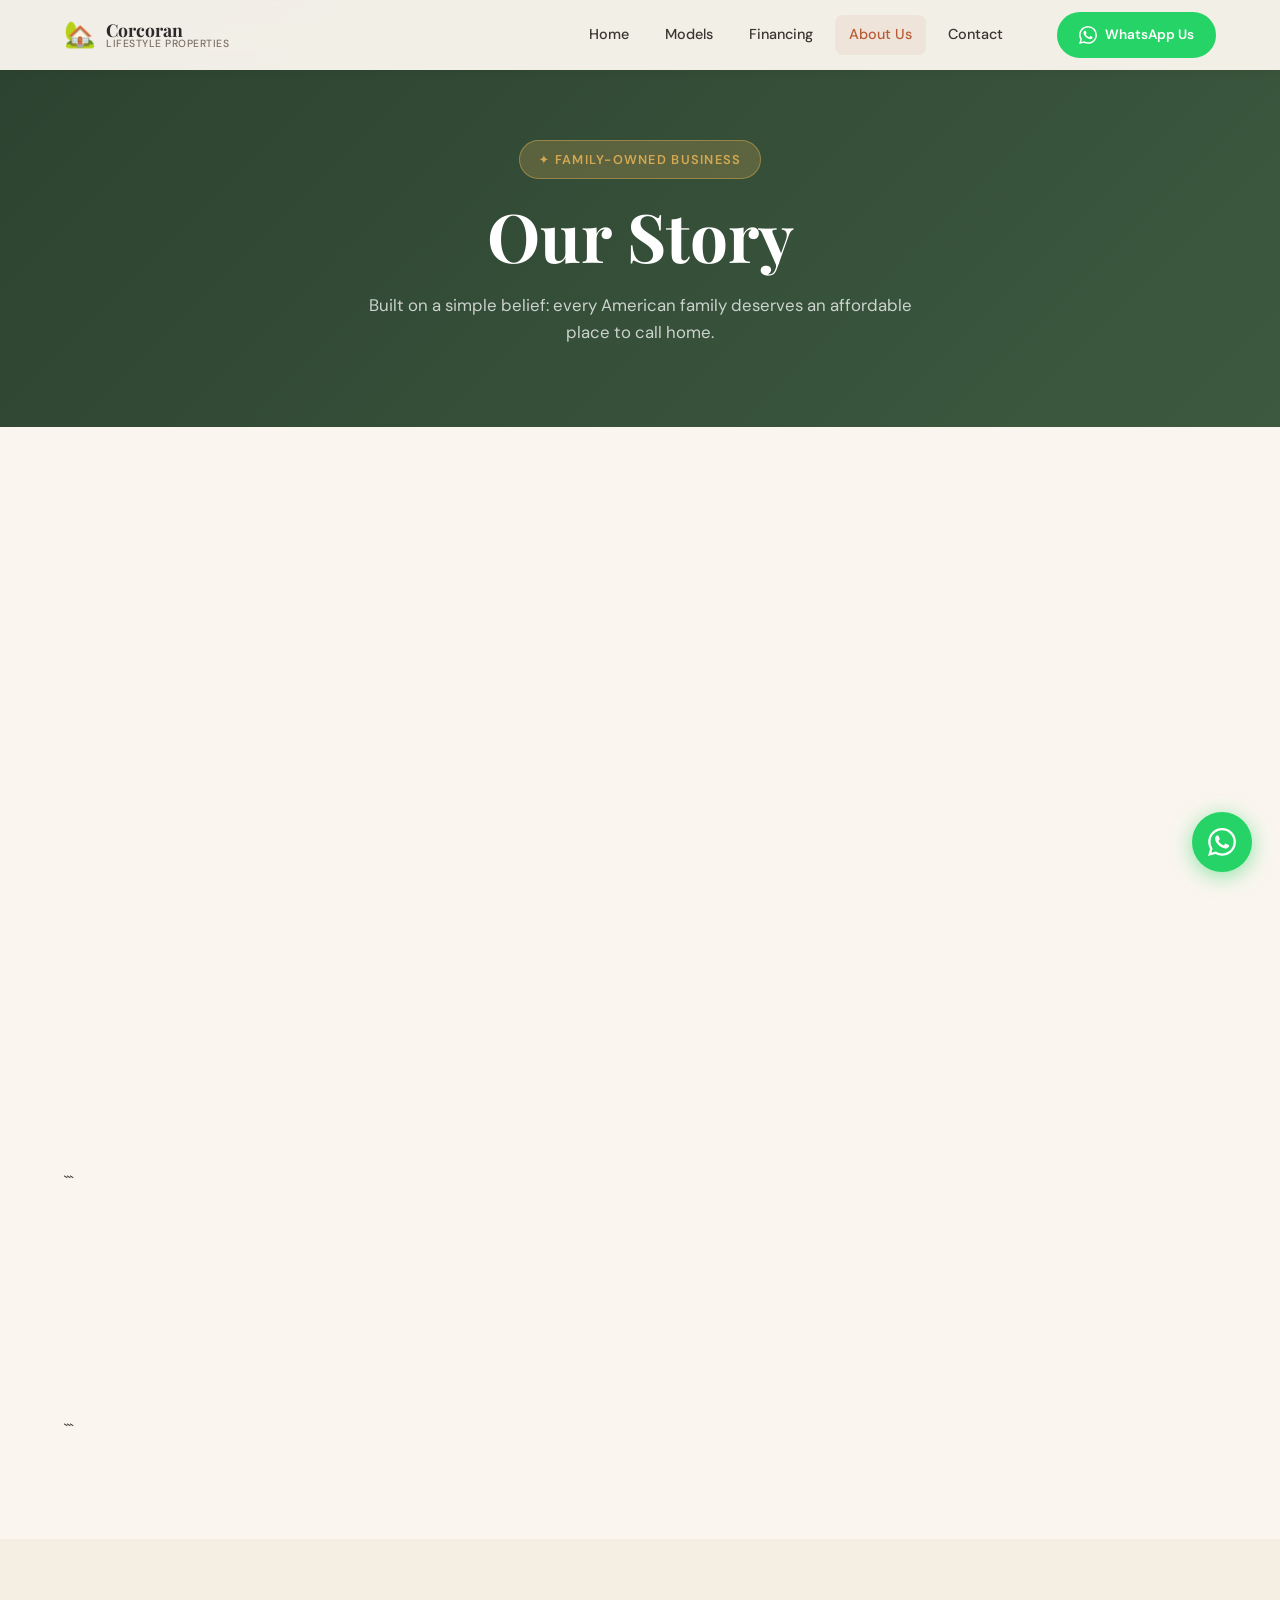
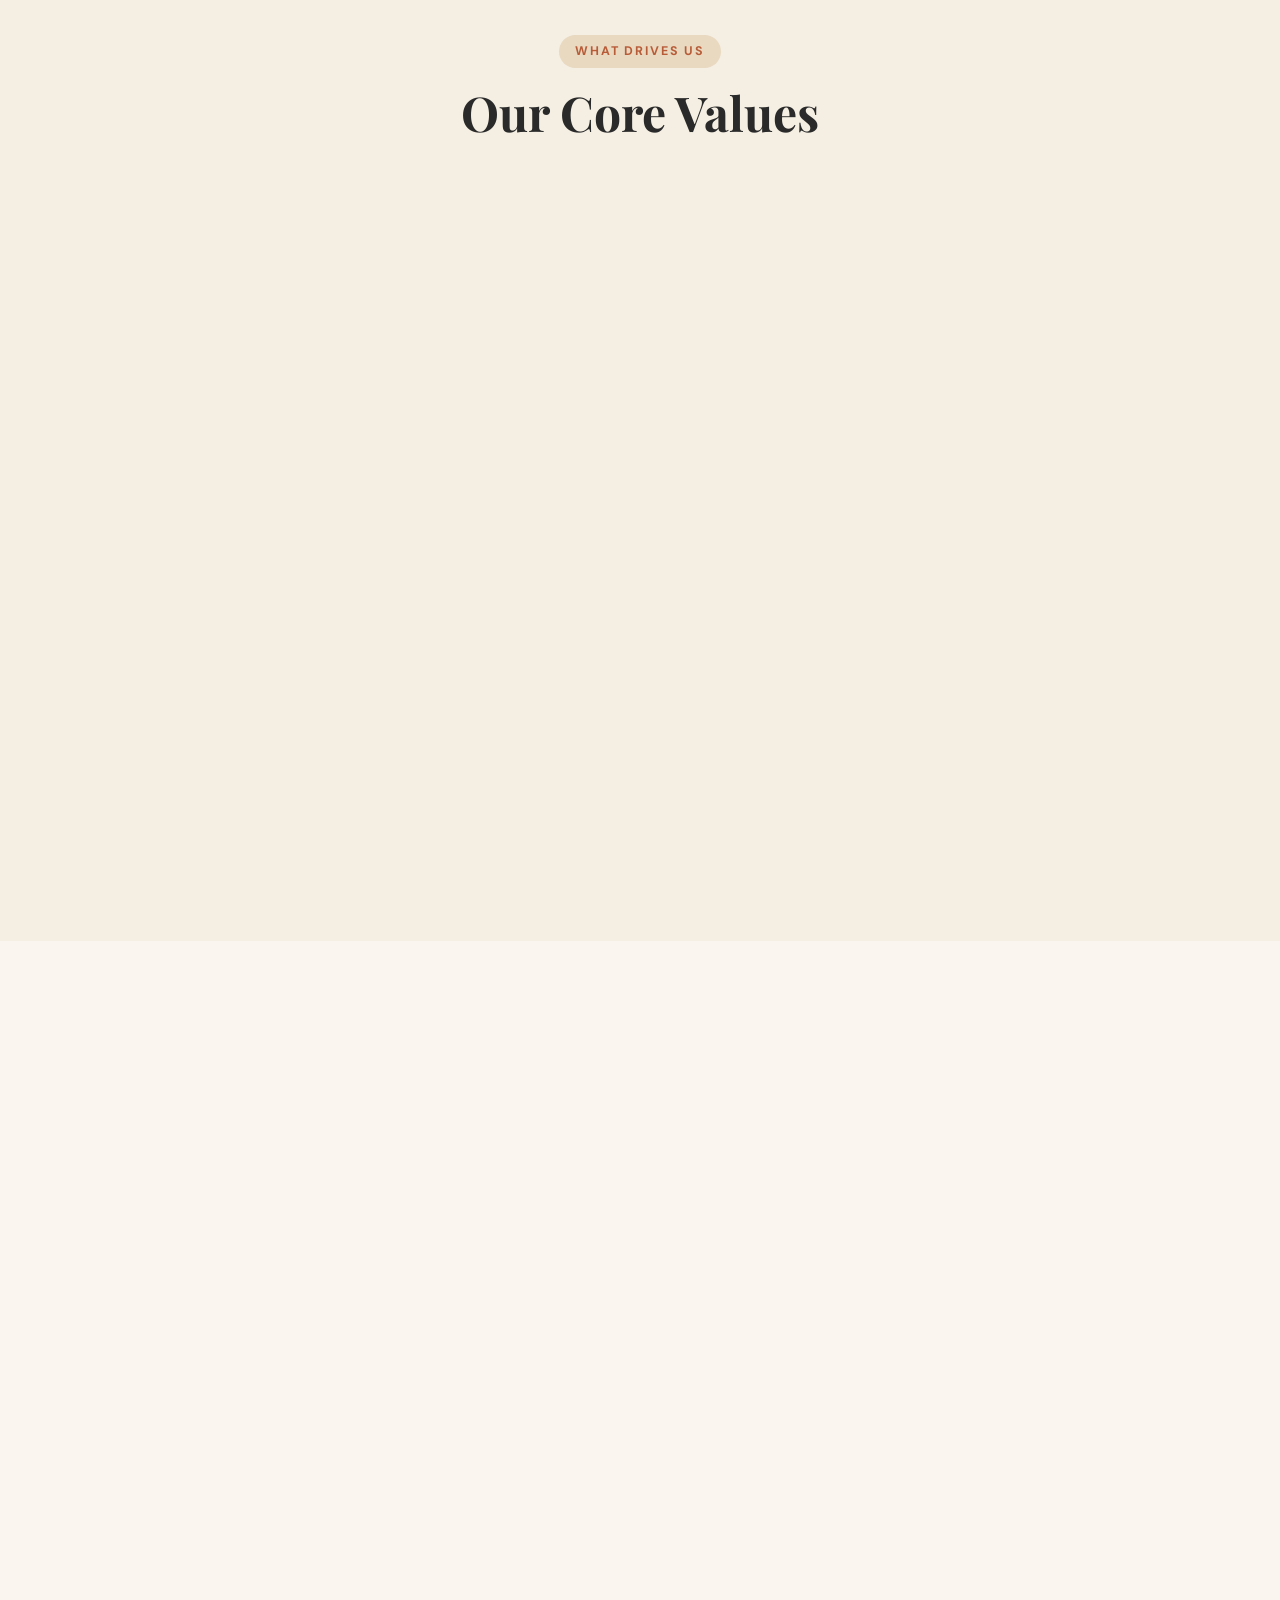
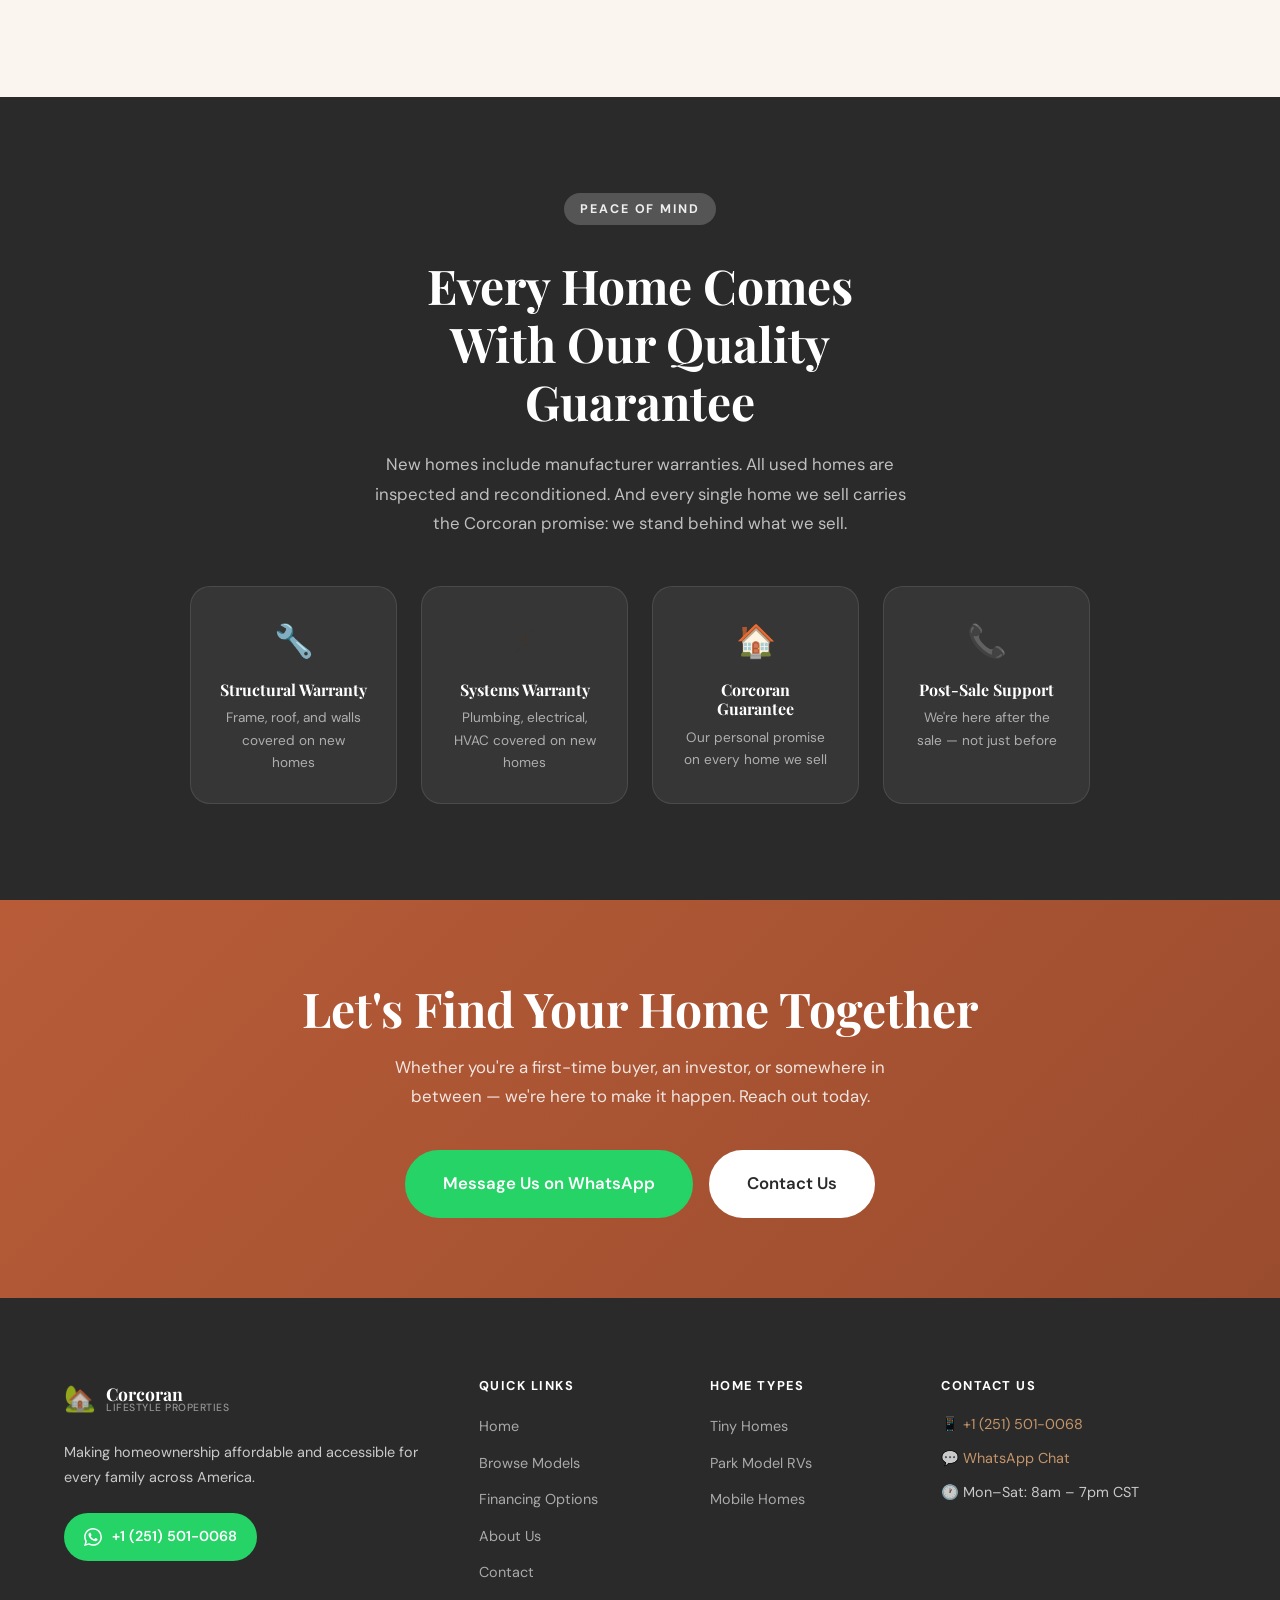
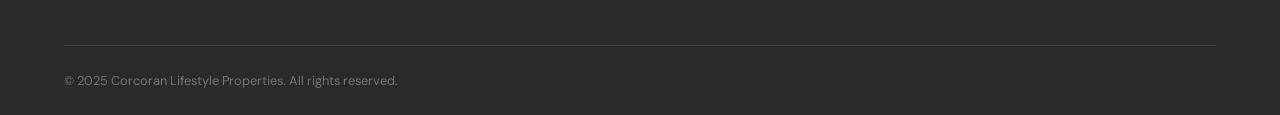
==== about.html @ d3aea1c8 "Create about.html" ====
<!DOCTYPE html>

<html lang="en">
<head>
  <meta charset="UTF-8" />
  <meta name="viewport" content="width=device-width, initial-scale=1.0" />
  <title>About Us – Corcoran Lifestyle Properties</title>
  <link rel="preconnect" href="https://fonts.googleapis.com" />
  <link rel="preconnect" href="https://fonts.gstatic.com" crossorigin />
  <link href="https://fonts.googleapis.com/css2?family=Playfair+Display:wght@700;900&family=DM+Sans:wght@300;400;500;600&display=swap" rel="stylesheet" />
  <link rel="stylesheet" href="style.css" />
  <style>
    .about-story { display: grid; grid-template-columns: 1fr 1fr; gap: 80px; align-items: center; }
    .about-story-img { border-radius: var(--radius-lg); overflow: hidden; position: relative; height: 480px; background: linear-gradient(135deg, var(--forest) 0%, var(--clay) 100%); display: flex; align-items: center; justify-content: center; }
    .about-story-img .big-emoji { font-size: 120px; opacity: 0.5; }
    .about-num-grid { display: grid; grid-template-columns: repeat(4, 1fr); gap: 28px; margin-top: 64px; }
    .about-num { background: var(--white); border-radius: var(--radius-lg); padding: 32px 24px; text-align: center; box-shadow: var(--shadow-sm); }
    .about-num-val { font-family: var(--font-display); font-size: 2.4rem; color: var(--rust); font-weight: 700; }
    .about-num-label { font-size: 0.85rem; color: var(--text-muted); margin-top: 8px; }
    .values-grid { display: grid; grid-template-columns: repeat(auto-fit, minmax(240px, 1fr)); gap: 24px; }
    .value-card { background: var(--white); border-radius: var(--radius-lg); padding: 36px 28px; box-shadow: var(--shadow-sm); }
    .value-icon { font-size: 2.2rem; margin-bottom: 16px; }
    .value-card h4 { margin-bottom: 10px; color: var(--charcoal); }
    .value-card p { color: var(--text-muted); font-size: 0.9rem; line-height: 1.7; }
    .delivery-grid { display: grid; grid-template-columns: 1fr 1fr; gap: 48px; align-items: center; }
    @media (max-width: 900px) { .about-story, .delivery-grid { grid-template-columns: 1fr; } .about-num-grid { grid-template-columns: repeat(2, 1fr); } }
    @media (max-width: 480px) { .about-num-grid { grid-template-columns: repeat(2, 1fr); } }
  </style>
</head>
<body>
<header class="nav-header scrolled" id="navbar">
  <div class="nav-inner">
    <a href="index.html" class="logo"><span class="logo-icon">🏡</span><div class="logo-text"><span class="logo-main">Corcoran</span><span class="logo-sub">Lifestyle Properties</span></div></a>
    <nav class="nav-links" id="navLinks">
      <a href="index.html">Home</a><a href="models.html">Models</a><a href="financing.html">Financing</a><a href="about.html" class="active">About Us</a><a href="contact.html">Contact</a>
    </nav>
    <a href="https://wa.me/12515010068" target="_blank" class="btn btn-wa nav-wa"><svg viewBox="0 0 24 24" fill="currentColor" width="18" height="18"><path d="M17.472 14.382c-.297-.149-1.758-.867-2.03-.967-.273-.099-.471-.148-.67.15-.197.297-.767.966-.94 1.164-.173.199-.347.223-.644.075-.297-.15-1.255-.463-2.39-1.475-.883-.788-1.48-1.761-1.653-2.059-.173-.297-.018-.458.13-.606.134-.133.298-.347.446-.52.149-.174.198-.298.298-.497.099-.198.05-.371-.025-.52-.075-.149-.669-1.612-.916-2.207-.242-.579-.487-.5-.669-.51-.173-.008-.371-.01-.57-.01-.198 0-.52.074-.792.372-.272.297-1.04 1.016-1.04 2.479 0 1.462 1.065 2.875 1.213 3.074.149.198 2.096 3.2 5.077 4.487.709.306 1.262.489 1.694.625.712.227 1.36.195 1.871.118.571-.085 1.758-.719 2.006-1.413.248-.694.248-1.289.173-1.413-.074-.124-.272-.198-.57-.347m-5.421 7.403h-.004a9.87 9.87 0 01-5.031-1.378l-.361-.214-3.741.982.998-3.648-.235-.374a9.86 9.86 0 01-1.51-5.26c.001-5.45 4.436-9.884 9.888-9.884 2.64 0 5.122 1.03 6.988 2.898a9.825 9.825 0 012.893 6.994c-.003 5.45-4.437 9.884-9.885 9.884m8.413-18.297A11.815 11.815 0 0012.05 0C5.495 0 .16 5.335.157 11.892c0 2.096.547 4.142 1.588 5.945L.057 24l6.305-1.654a11.882 11.882 0 005.683 1.448h.005c6.554 0 11.89-5.335 11.893-11.893a11.821 11.821 0 00-3.48-8.413z"/></svg>WhatsApp Us</a>
    <button class="hamburger" id="hamburger"><span></span><span></span><span></span></button>
  </div>
</header>

<div class="page-hero">
  <div class="container">
    <div class="hero-badge" style="display:inline-block;margin-bottom:16px;">✦ Family-Owned Business</div>
    <h1>Our Story</h1>
    <p>Built on a simple belief: every American family deserves an affordable place to call home.</p>
  </div>
</div>

<!-- STORY -->

<section class="section" style="background:var(--cream);">
  <div class="container">
    <div class="about-story">
      <div class="about-story-img" data-aos>
        <span class="big-emoji">🏡</span>
      </div>
      <div data-aos>
        <div class="section-tag">Who We Are</div>
        <h2 class="section-title" style="margin-bottom:20px;">Corcoran Lifestyle<br><em>Properties</em></h2>
        <p style="color:var(--text-muted);font-size:1.05rem;line-height:1.8;margin-bottom:20px;">We started Corcoran Lifestyle Properties with one mission: make quality homeownership accessible to everyone — not just those with perfect credit or a bank loan. Since 2015, we've helped hundreds of families across America get into homes they love, on terms they can actually afford.</p>
        <p style="color:var(--text-muted);font-size:1.05rem;line-height:1.8;margin-bottom:20px;">We specialize in tiny homes, park model RVs, and single-section mobile homes — the most affordable path to real homeownership in today's market. Our in-house seller financing eliminates the bank middleman so we can say yes when others say no.</p>
        <p style="color:var(--text-muted);font-size:1.05rem;line-height:1.8;margin-bottom:32px;">We're not just selling homes — we're changing lives. Every closing is a family stepping into something that's truly theirs.</p>
        <a href="https://wa.me/12515010068?text=Hi!%20I%27d%20like%20to%20learn%20more%20about%20Corcoran%20Lifestyle%20Properties." target="_blank" class="btn btn-wa">Talk to Our Team</a>
      </div>
    </div>

```
<!-- Numbers -->
<div class="about-num-grid">
  <div class="about-num" data-aos><div class="about-num-val">500+</div><div class="about-num-label">Homes Delivered</div></div>
  <div class="about-num" data-aos><div class="about-num-val">10+</div><div class="about-num-label">Years in Business</div></div>
  <div class="about-num" data-aos><div class="about-num-val">48</div><div class="about-num-label">States We Serve</div></div>
  <div class="about-num" data-aos><div class="about-num-val">5★</div><div class="about-num-label">Customer Rating</div></div>
</div>
```

  </div>
</section>

<!-- VALUES -->

<section class="section" style="background:var(--warm-bg);">
  <div class="container">
    <div class="section-header">
      <div class="section-tag">What Drives Us</div>
      <h2 class="section-title">Our Core Values</h2>
    </div>
    <div class="values-grid">
      <div class="value-card" data-aos><div class="value-icon">🤝</div><h4>People First</h4><p>Every customer is a person with a dream, not just a transaction. We take time to understand your situation and find a solution that truly works for you.</p></div>
      <div class="value-card" data-aos><div class="value-icon">🔍</div><h4>Radical Transparency</h4><p>No hidden fees, no bait-and-switch. The price you see is the price you get. We walk you through every number so you know exactly what you're signing.</p></div>
      <div class="value-card" data-aos><div class="value-icon">🏗</div><h4>Quality Homes</h4><p>Every home we sell — new or used — meets our quality standards. We wouldn't sell a home we wouldn't put our own family in.</p></div>
      <div class="value-card" data-aos><div class="value-icon">🚀</div><h4>Speed & Efficiency</h4><p>We know you're excited. We work fast — from inquiry to keys can be as quick as a few weeks when everything lines up.</p></div>
      <div class="value-card" data-aos><div class="value-icon">🌍</div><h4>Inclusive Lending</h4><p>We believe a credit score shouldn't determine your right to own a home. Our financing is designed for real life — not just ideal circumstances.</p></div>
      <div class="value-card" data-aos><div class="value-icon">📞</div><h4>Always Available</h4><p>Real people answer our phones and messages. We don't hide behind forms and auto-responders. When you need us, we're here.</p></div>
    </div>
  </div>
</section>

<!-- DELIVERY -->

<section class="section" style="background:var(--cream);">
  <div class="container">
    <div class="delivery-grid">
      <div data-aos>
        <div class="section-tag">Nationwide Service</div>
        <h2 class="section-title" style="margin-bottom:20px;">We Come to You</h2>
        <p style="color:var(--text-muted);font-size:1.05rem;line-height:1.8;margin-bottom:24px;">Delivery isn't an afterthought — it's part of the service. Our team handles the full process: transport, placement, tie-down, utility hookups, and setup so your home is move-in ready from day one.</p>
        <ul style="display:flex;flex-direction:column;gap:14px;margin-bottom:32px;">
          <li style="display:flex;gap:12px;color:var(--text);font-size:0.95rem;"><span style="color:var(--forest);font-weight:700;">✓</span> Licensed and insured delivery team</li>
          <li style="display:flex;gap:12px;color:var(--text);font-size:0.95rem;"><span style="color:var(--forest);font-weight:700;">✓</span> Delivery to 48 states across the USA</li>
          <li style="display:flex;gap:12px;color:var(--text);font-size:0.95rem;"><span style="color:var(--forest);font-weight:700;">✓</span> Placement on your land or in a community</li>
          <li style="display:flex;gap:12px;color:var(--text);font-size:0.95rem;"><span style="color:var(--forest);font-weight:700;">✓</span> Tie-down and anchoring included</li>
          <li style="display:flex;gap:12px;color:var(--text);font-size:0.95rem;"><span style="color:var(--forest);font-weight:700;">✓</span> Utility connection assistance</li>
          <li style="display:flex;gap:12px;color:var(--text);font-size:0.95rem;"><span style="color:var(--forest);font-weight:700;">✓</span> Full walkthrough and orientation included</li>
        </ul>
        <a href="contact.html" class="btn btn-primary">Ask About Delivery to Your Area</a>
      </div>
      <div style="background:linear-gradient(135deg,var(--forest),var(--dark-green));border-radius:var(--radius-lg);padding:48px;color:white;text-align:center;" data-aos>
        <div style="font-size:4rem;margin-bottom:24px;">🚚</div>
        <h3 style="font-size:1.8rem;margin-bottom:16px;color:white;">Delivery Included</h3>
        <p style="color:rgba(255,255,255,0.75);line-height:1.75;margin-bottom:28px;">Most delivery costs are included or rolled into your financing. Ask us for a delivery quote to your specific location.</p>
        <div style="background:rgba(255,255,255,0.1);border-radius:12px;padding:20px;margin-bottom:28px;">
          <div style="font-family:var(--font-display);font-size:2rem;color:var(--gold);">2–4 Weeks</div>
          <div style="font-size:0.82rem;color:rgba(255,255,255,0.6);margin-top:4px;">Typical Delivery Timeline</div>
        </div>
        <a href="https://wa.me/12515010068?text=Hi!%20I%27d%20like%20to%20know%20more%20about%20delivery%20to%20my%20area." target="_blank" class="btn btn-wa w-full">Get Delivery Quote</a>
      </div>
    </div>
  </div>
</section>

<!-- WARRANTY -->

<section class="section" style="background:var(--charcoal);">
  <div class="container" style="text-align:center;">
    <div class="section-tag light">Peace of Mind</div>
    <h2 style="color:var(--white);margin:16px auto 20px;max-width:600px;">Every Home Comes<br>With Our Quality Guarantee</h2>
    <p style="color:rgba(255,255,255,0.7);max-width:560px;margin:0 auto 48px;font-size:1.05rem;line-height:1.75;">New homes include manufacturer warranties. All used homes are inspected and reconditioned. And every single home we sell carries the Corcoran promise: we stand behind what we sell.</p>
    <div style="display:grid;grid-template-columns:repeat(auto-fit,minmax(200px,1fr));gap:24px;max-width:900px;margin:0 auto;">
      <div style="background:rgba(255,255,255,0.06);border:1px solid rgba(255,255,255,0.1);border-radius:var(--radius-lg);padding:28px;"><div style="font-size:2rem;margin-bottom:12px;">🔧</div><h4 style="color:white;margin-bottom:8px;">Structural Warranty</h4><p style="font-size:0.85rem;color:rgba(255,255,255,0.6);">Frame, roof, and walls covered on new homes</p></div>
      <div style="background:rgba(255,255,255,0.06);border:1px solid rgba(255,255,255,0.1);border-radius:var(--radius-lg);padding:28px;"><div style="font-size:2rem;margin-bottom:12px;">⚡</div><h4 style="color:white;margin-bottom:8px;">Systems Warranty</h4><p style="font-size:0.85rem;color:rgba(255,255,255,0.6);">Plumbing, electrical, HVAC covered on new homes</p></div>
      <div style="background:rgba(255,255,255,0.06);border:1px solid rgba(255,255,255,0.1);border-radius:var(--radius-lg);padding:28px;"><div style="font-size:2rem;margin-bottom:12px;">🏠</div><h4 style="color:white;margin-bottom:8px;">Corcoran Guarantee</h4><p style="font-size:0.85rem;color:rgba(255,255,255,0.6);">Our personal promise on every home we sell</p></div>
      <div style="background:rgba(255,255,255,0.06);border:1px solid rgba(255,255,255,0.1);border-radius:var(--radius-lg);padding:28px;"><div style="font-size:2rem;margin-bottom:12px;">📞</div><h4 style="color:white;margin-bottom:8px;">Post-Sale Support</h4><p style="font-size:0.85rem;color:rgba(255,255,255,0.6);">We're here after the sale — not just before</p></div>
    </div>
  </div>
</section>

<section class="cta-banner">
  <div class="container">
    <div class="cta-banner-inner">
      <h2>Let's Find Your Home Together</h2>
      <p>Whether you're a first-time buyer, an investor, or somewhere in between — we're here to make it happen. Reach out today.</p>
      <div class="cta-banner-btns">
        <a href="https://wa.me/12515010068?text=Hi!%20I%27d%20like%20to%20start%20the%20process%20of%20buying%20a%20home." target="_blank" class="btn btn-wa btn-lg">Message Us on WhatsApp</a>
        <a href="contact.html" class="btn btn-light btn-lg">Contact Us</a>
      </div>
    </div>
  </div>
</section>

<footer class="footer">
  <div class="container">
    <div class="footer-grid">
      <div class="footer-brand"><a href="index.html" class="logo"><span class="logo-icon">🏡</span><div class="logo-text"><span class="logo-main">Corcoran</span><span class="logo-sub">Lifestyle Properties</span></div></a><p>Making homeownership affordable and accessible for every family across America.</p><a href="https://wa.me/12515010068" target="_blank" class="footer-wa"><svg viewBox="0 0 24 24" fill="currentColor" width="18" height="18"><path d="M17.472 14.382c-.297-.149-1.758-.867-2.03-.967-.273-.099-.471-.148-.67.15-.197.297-.767.966-.94 1.164-.173.199-.347.223-.644.075-.297-.15-1.255-.463-2.39-1.475-.883-.788-1.48-1.761-1.653-2.059-.173-.297-.018-.458.13-.606.134-.133.298-.347.446-.52.149-.174.198-.298.298-.497.099-.198.05-.371-.025-.52-.075-.149-.669-1.612-.916-2.207-.242-.579-.487-.5-.669-.51-.173-.008-.371-.01-.57-.01-.198 0-.52.074-.792.372-.272.297-1.04 1.016-1.04 2.479 0 1.462 1.065 2.875 1.213 3.074.149.198 2.096 3.2 5.077 4.487.709.306 1.262.489 1.694.625.712.227 1.36.195 1.871.118.571-.085 1.758-.719 2.006-1.413.248-.694.248-1.289.173-1.413-.074-.124-.272-.198-.57-.347m-5.421 7.403h-.004a9.87 9.87 0 01-5.031-1.378l-.361-.214-3.741.982.998-3.648-.235-.374a9.86 9.86 0 01-1.51-5.26c.001-5.45 4.436-9.884 9.888-9.884 2.64 0 5.122 1.03 6.988 2.898a9.825 9.825 0 012.893 6.994c-.003 5.45-4.437 9.884-9.885 9.884m8.413-18.297A11.815 11.815 0 0012.05 0C5.495 0 .16 5.335.157 11.892c0 2.096.547 4.142 1.588 5.945L.057 24l6.305-1.654a11.882 11.882 0 005.683 1.448h.005c6.554 0 11.89-5.335 11.893-11.893a11.821 11.821 0 00-3.48-8.413z"/></svg>+1 (251) 501-0068</a></div>
      <div class="footer-links"><h4>Quick Links</h4><ul><li><a href="index.html">Home</a></li><li><a href="models.html">Browse Models</a></li><li><a href="financing.html">Financing Options</a></li><li><a href="about.html">About Us</a></li><li><a href="contact.html">Contact</a></li></ul></div>
      <div class="footer-links"><h4>Home Types</h4><ul><li><a href="models.html">Tiny Homes</a></li><li><a href="models.html">Park Model RVs</a></li><li><a href="models.html">Mobile Homes</a></li></ul></div>
      <div class="footer-contact"><h4>Contact Us</h4><p>📱 <a href="tel:+12515010068">+1 (251) 501-0068</a></p><p>💬 <a href="https://wa.me/12515010068" target="_blank">WhatsApp Chat</a></p><p>🕐 Mon–Sat: 8am – 7pm CST</p></div>
    </div>
    <div class="footer-bottom"><p>© 2025 Corcoran Lifestyle Properties. All rights reserved.</p></div>
  </div>
</footer>
<a href="https://wa.me/12515010068" target="_blank" class="wa-float"><svg viewBox="0 0 24 24" fill="currentColor" width="28" height="28"><path d="M17.472 14.382c-.297-.149-1.758-.867-2.03-.967-.273-.099-.471-.148-.67.15-.197.297-.767.966-.94 1.164-.173.199-.347.223-.644.075-.297-.15-1.255-.463-2.39-1.475-.883-.788-1.48-1.761-1.653-2.059-.173-.297-.018-.458.13-.606.134-.133.298-.347.446-.52.149-.174.198-.298.298-.497.099-.198.05-.371-.025-.52-.075-.149-.669-1.612-.916-2.207-.242-.579-.487-.5-.669-.51-.173-.008-.371-.01-.57-.01-.198 0-.52.074-.792.372-.272.297-1.04 1.016-1.04 2.479 0 1.462 1.065 2.875 1.213 3.074.149.198 2.096 3.2 5.077 4.487.709.306 1.262.489 1.694.625.712.227 1.36.195 1.871.118.571-.085 1.758-.719 2.006-1.413.248-.694.248-1.289.173-1.413-.074-.124-.272-.198-.57-.347m-5.421 7.403h-.004a9.87 9.87 0 01-5.031-1.378l-.361-.214-3.741.982.998-3.648-.235-.374a9.86 9.86 0 01-1.51-5.26c.001-5.45 4.436-9.884 9.888-9.884 2.64 0 5.122 1.03 6.988 2.898a9.825 9.825 0 012.893 6.994c-.003 5.45-4.437 9.884-9.885 9.884m8.413-18.297A11.815 11.815 0 0012.05 0C5.495 0 .16 5.335.157 11.892c0 2.096.547 4.142 1.588 5.945L.057 24l6.305-1.654a11.882 11.882 0 005.683 1.448h.005c6.554 0 11.89-5.335 11.893-11.893a11.821 11.821 0 00-3.48-8.413z"/></svg><span class="wa-float-tooltip">Chat with us!</span></a>
<script src="main.js"></script>
</body>
</html>
---- style.css ----
/* ==============================
   CORCORAN LIFESTYLE PROPERTIES
   Main Stylesheet
   ============================== */

/* CSS VARIABLES */
:root {
  --cream:     #FAF6EF;
  --warm-bg:   #F5EFE3;
  --sand:      #E8D9C0;
  --clay:      #C4956A;
  --rust:      #B85C38;
  --forest:    #3D5A40;
  --dark-green:#2C4230;
  --charcoal:  #2A2A2A;
  --text:      #3A3530;
  --text-muted:#7A6E64;
  --white:     #FFFFFF;
  --wa-green:  #25D366;
  --wa-dark:   #128C7E;
  --gold:      #D4A853;

  --font-display: 'Playfair Display', Georgia, serif;
  --font-body:    'DM Sans', system-ui, sans-serif;

  --shadow-sm: 0 2px 8px rgba(60,40,20,0.08);
  --shadow-md: 0 8px 32px rgba(60,40,20,0.12);
  --shadow-lg: 0 16px 56px rgba(60,40,20,0.18);

  --radius:    12px;
  --radius-lg: 20px;
  --transition: 0.3s cubic-bezier(0.4,0,0.2,1);
}

/* RESET & BASE */
*, *::before, *::after { box-sizing: border-box; margin: 0; padding: 0; }

html { scroll-behavior: smooth; font-size: 16px; }

body {
  font-family: var(--font-body);
  background: var(--cream);
  color: var(--text);
  line-height: 1.65;
  overflow-x: hidden;
}

img { max-width: 100%; display: block; }
a { text-decoration: none; color: inherit; }
ul { list-style: none; }

.container {
  max-width: 1200px;
  margin: 0 auto;
  padding: 0 24px;
}

.section { padding: 96px 0; }

/* TYPOGRAPHY */
h1, h2, h3, h4 { font-family: var(--font-display); line-height: 1.2; }
h1 { font-size: clamp(2.4rem, 6vw, 4.2rem); }
h2 { font-size: clamp(1.8rem, 4vw, 3rem); }
h3 { font-size: clamp(1.2rem, 2.5vw, 1.5rem); }

em { font-style: italic; color: var(--clay); }
strong { font-weight: 600; }

.accent { color: var(--rust); }

/* BUTTONS */
.btn {
  display: inline-flex;
  align-items: center;
  gap: 8px;
  padding: 14px 28px;
  border-radius: 50px;
  font-family: var(--font-body);
  font-size: 0.95rem;
  font-weight: 600;
  cursor: pointer;
  transition: var(--transition);
  border: 2px solid transparent;
  white-space: nowrap;
}

.btn-primary {
  background: var(--rust);
  color: var(--white);
  border-color: var(--rust);
}
.btn-primary:hover { background: #9A4C2E; border-color: #9A4C2E; transform: translateY(-2px); box-shadow: 0 8px 24px rgba(184,92,56,0.35); }

.btn-wa {
  background: var(--wa-green);
  color: var(--white);
  border-color: var(--wa-green);
}
.btn-wa:hover { background: var(--wa-dark); border-color: var(--wa-dark); transform: translateY(-2px); box-shadow: 0 8px 24px rgba(37,211,102,0.35); }

.btn-outline {
  background: transparent;
  color: var(--rust);
  border-color: var(--rust);
}
.btn-outline:hover { background: var(--rust); color: var(--white); transform: translateY(-2px); }

.btn-light {
  background: var(--white);
  color: var(--charcoal);
  border-color: var(--white);
}
.btn-light:hover { background: var(--cream); transform: translateY(-2px); }

.btn-lg { padding: 18px 36px; font-size: 1.05rem; }
.w-full { width: 100%; justify-content: center; }

/* SECTION HEADER */
.section-header { text-align: center; margin-bottom: 60px; }
.section-tag {
  display: inline-block;
  background: var(--sand);
  color: var(--rust);
  font-size: 0.78rem;
  font-weight: 700;
  letter-spacing: 0.15em;
  text-transform: uppercase;
  padding: 6px 16px;
  border-radius: 50px;
  margin-bottom: 16px;
}
.section-tag.light { background: rgba(255,255,255,0.2); color: rgba(255,255,255,0.9); }
.section-title { color: var(--charcoal); margin-bottom: 16px; }
.section-sub { color: var(--text-muted); max-width: 580px; margin: 0 auto; font-size: 1.05rem; }
.section-cta { text-align: center; margin-top: 48px; }

/* ========================
   NAVIGATION
   ======================== */
.nav-header {
  position: fixed;
  top: 0; left: 0; right: 0;
  z-index: 100;
  padding: 16px 0;
  transition: var(--transition);
  background: transparent;
}
.nav-header.scrolled {
  background: rgba(250,246,239,0.96);
  backdrop-filter: blur(12px);
  box-shadow: var(--shadow-sm);
  padding: 12px 0;
}
.nav-inner {
  max-width: 1200px;
  margin: 0 auto;
  padding: 0 24px;
  display: flex;
  align-items: center;
  gap: 32px;
}
.logo {
  display: flex;
  align-items: center;
  gap: 10px;
  flex-shrink: 0;
}
.logo-icon { font-size: 1.6rem; }
.logo-text { display: flex; flex-direction: column; line-height: 1; }
.logo-main {
  font-family: var(--font-display);
  font-size: 1.1rem;
  font-weight: 700;
  color: var(--charcoal);
}
.logo-sub {
  font-size: 0.65rem;
  font-weight: 500;
  color: var(--text-muted);
  letter-spacing: 0.05em;
  text-transform: uppercase;
}
.nav-links {
  display: flex;
  align-items: center;
  gap: 8px;
  margin-left: auto;
}
.nav-links a {
  padding: 8px 14px;
  font-size: 0.9rem;
  font-weight: 500;
  color: var(--text);
  border-radius: 8px;
  transition: var(--transition);
}
.nav-links a:hover, .nav-links a.active {
  color: var(--rust);
  background: rgba(184,92,56,0.08);
}
.nav-wa { margin-left: 8px; font-size: 0.85rem; padding: 10px 20px; }

.hamburger {
  display: none;
  flex-direction: column;
  gap: 5px;
  background: none;
  border: none;
  cursor: pointer;
  padding: 8px;
  margin-left: auto;
}
.hamburger span {
  display: block;
  width: 24px;
  height: 2px;
  background: var(--charcoal);
  border-radius: 2px;
  transition: var(--transition);
}

/* ========================
   HERO
   ======================== */
.hero {
  min-height: 100vh;
  display: flex;
  align-items: center;
  position: relative;
  overflow: hidden;
  padding-top: 100px;
}
.hero-bg {
  position: absolute;
  inset: 0;
  background: linear-gradient(135deg, #2C4230 0%, #3D5A40 40%, #5C7A44 70%, #8B9D5C 100%);
}
.hero-overlay {
  position: absolute;
  inset: 0;
  background: url("data:image/svg+xml,%3Csvg width='60' height='60' viewBox='0 0 60 60' xmlns='http://www.w3.org/2000/svg'%3E%3Cg fill='none' fill-rule='evenodd'%3E%3Cg fill='%23ffffff' fill-opacity='0.03'%3E%3Cpath d='M36 34v-4h-2v4h-4v2h4v4h2v-4h4v-2h-4zm0-30V0h-2v4h-4v2h4v4h2V6h4V4h-4zM6 34v-4H4v4H0v2h4v4h2v-4h4v-2H6zM6 4V0H4v4H0v2h4v4h2V6h4V4H6z'/%3E%3C/g%3E%3C/g%3E%3C/svg%3E");
}
.hero-shapes { position: absolute; inset: 0; pointer-events: none; }
.shape {
  position: absolute;
  border-radius: 50%;
  background: rgba(255,255,255,0.04);
}
.shape-1 { width: 600px; height: 600px; top: -200px; right: -100px; }
.shape-2 { width: 400px; height: 400px; bottom: -150px; left: -100px; }

.hero-content {
  position: relative;
  z-index: 2;
  padding: 80px 24px;
  max-width: 1200px;
  margin: 0 auto;
}
.hero-badge {
  display: inline-block;
  background: rgba(212,168,83,0.25);
  border: 1px solid rgba(212,168,83,0.5);
  color: var(--gold);
  font-size: 0.8rem;
  font-weight: 600;
  letter-spacing: 0.1em;
  text-transform: uppercase;
  padding: 8px 18px;
  border-radius: 50px;
  margin-bottom: 24px;
}
.hero-title {
  color: var(--white);
  max-width: 700px;
  margin-bottom: 24px;
  text-shadow: 0 2px 20px rgba(0,0,0,0.2);
}
.hero-title .accent { color: var(--gold); }
.hero-sub {
  color: rgba(255,255,255,0.85);
  max-width: 580px;
  font-size: 1.1rem;
  margin-bottom: 40px;
  line-height: 1.7;
}
.hero-ctas { display: flex; flex-wrap: wrap; gap: 16px; margin-bottom: 56px; }

.hero-stats {
  display: flex;
  align-items: center;
  gap: 32px;
  flex-wrap: wrap;
}
.stat { display: flex; flex-direction: column; }
.stat-num { font-family: var(--font-display); font-size: 1.8rem; color: var(--white); font-weight: 700; }
.stat-label { font-size: 0.78rem; color: rgba(255,255,255,0.65); text-transform: uppercase; letter-spacing: 0.05em; }
.stat-div { width: 1px; height: 40px; background: rgba(255,255,255,0.2); }

.hero-scroll {
  position: absolute;
  bottom: 32px;
  left: 50%;
  transform: translateX(-50%);
  display: flex;
  flex-direction: column;
  align-items: center;
  gap: 8px;
  z-index: 2;
}
.hero-scroll span { color: rgba(255,255,255,0.5); font-size: 0.7rem; letter-spacing: 0.12em; text-transform: uppercase; }
.scroll-line {
  width: 1px;
  height: 40px;
  background: linear-gradient(to bottom, rgba(255,255,255,0.5), transparent);
  animation: scrollPulse 2s ease-in-out infinite;
}
@keyframes scrollPulse { 0%,100%{opacity:1;transform:scaleY(1)} 50%{opacity:0.4;transform:scaleY(0.7)} }

/* ========================
   TRUST BAR
   ======================== */
.trust-bar {
  background: var(--charcoal);
  padding: 20px 0;
}
.trust-grid {
  display: flex;
  align-items: center;
  justify-content: center;
  flex-wrap: wrap;
  gap: 24px 40px;
}
.trust-item {
  display: flex;
  align-items: center;
  gap: 10px;
  color: rgba(255,255,255,0.85);
  font-size: 0.88rem;
  font-weight: 500;
}
.trust-icon { font-size: 1.1rem; }

/* ========================
   MODELS GRID
   ======================== */
.featured-section { background: var(--warm-bg); }

.models-grid {
  display: grid;
  grid-template-columns: repeat(auto-fill, minmax(320px, 1fr));
  gap: 28px;
}

.model-card {
  background: var(--white);
  border-radius: var(--radius-lg);
  overflow: hidden;
  box-shadow: var(--shadow-sm);
  transition: var(--transition);
  opacity: 0;
  transform: translateY(24px);
}
.model-card.visible {
  opacity: 1;
  transform: translateY(0);
  transition: opacity 0.6s ease, transform 0.6s ease, box-shadow 0.3s ease;
}
.model-card:hover { box-shadow: var(--shadow-lg); transform: translateY(-6px); }

.model-img {
  height: 220px;
  position: relative;
  display: flex;
  align-items: flex-start;
  justify-content: space-between;
  padding: 16px;
  overflow: hidden;
}
.hacienda { background: linear-gradient(135deg, #8B6914 0%, #C4956A 50%, #D4A853 100%); }
.summit   { background: linear-gradient(135deg, #3D5A40 0%, #5C7A44 50%, #8B9D5C 100%); }
.dream    { background: linear-gradient(135deg, #6B4C3B 0%, #9A7258 50%, #C4956A 100%); }
.sedona   { background: linear-gradient(135deg, #B85C38 0%, #C4956A 50%, #D4A853 100%); }
.haven    { background: linear-gradient(135deg, #2C4230 0%, #3D5A40 50%, #5C7A44 100%); }

/* Decorative home silhouette on cards */
.model-img::after {
  content: '🏡';
  position: absolute;
  bottom: -10px;
  right: 16px;
  font-size: 80px;
  opacity: 0.2;
}

.model-badge {
  display: inline-block;
  background: var(--white);
  color: var(--rust);
  font-size: 0.72rem;
  font-weight: 700;
  padding: 5px 12px;
  border-radius: 50px;
  box-shadow: var(--shadow-sm);
}
.model-badge.new { color: var(--forest); }
.model-badge.deal { color: var(--gold); }
.model-tag {
  background: rgba(0,0,0,0.3);
  color: rgba(255,255,255,0.9);
  font-size: 0.7rem;
  font-weight: 600;
  letter-spacing: 0.08em;
  text-transform: uppercase;
  padding: 5px 12px;
  border-radius: 50px;
  align-self: flex-start;
}

.model-body { padding: 24px; }
.model-name { margin-bottom: 12px; font-size: 1.25rem; color: var(--charcoal); }
.model-specs {
  display: flex;
  gap: 12px;
  flex-wrap: wrap;
  margin-bottom: 20px;
}
.model-specs span { font-size: 0.82rem; color: var(--text-muted); }

.model-price-row {
  display: flex;
  justify-content: space-between;
  align-items: flex-end;
  margin-bottom: 20px;
}
.model-price { font-family: var(--font-display); font-size: 1.4rem; color: var(--charcoal); font-weight: 700; }
.model-finance { font-size: 0.82rem; color: var(--text-muted); margin-top: 2px; }
.model-finance strong { color: var(--forest); }
.model-down {
  background: var(--warm-bg);
  color: var(--rust);
  font-size: 0.78rem;
  font-weight: 700;
  padding: 6px 12px;
  border-radius: 8px;
  text-align: center;
}

.cta-card { background: linear-gradient(135deg, var(--forest) 0%, var(--dark-green) 100%); }
.cta-card-inner {
  padding: 48px 32px;
  text-align: center;
  display: flex;
  flex-direction: column;
  align-items: center;
  gap: 16px;
  height: 100%;
}
.cta-card-inner h3 { color: var(--white); font-size: 1.3rem; }
.cta-card-inner p { color: rgba(255,255,255,0.75); font-size: 0.95rem; line-height: 1.6; }
.cta-icon { font-size: 3rem; }

/* ========================
   FINANCING SECTION
   ======================== */
.finance-section { background: var(--cream); }
.finance-grid {
  display: grid;
  grid-template-columns: 1fr 1fr;
  gap: 80px;
  align-items: center;
}
.finance-text .section-title { margin-bottom: 20px; }
.finance-text > p { color: var(--text-muted); margin-bottom: 32px; font-size: 1.05rem; line-height: 1.75; }

.finance-list {
  display: flex;
  flex-direction: column;
  gap: 20px;
  margin-bottom: 36px;
}
.finance-list li {
  display: flex;
  gap: 16px;
  align-items: flex-start;
  font-size: 0.95rem;
  line-height: 1.6;
}
.fi-icon { font-size: 1.1rem; flex-shrink: 0; margin-top: 2px; }
.finance-list strong { display: block; color: var(--charcoal); margin-bottom: 4px; font-weight: 600; }
.finance-ctas { display: flex; flex-wrap: wrap; gap: 16px; }

/* Finance Card Stack */
.finance-card-stack { position: relative; padding: 20px; }
.fc {
  background: var(--white);
  border-radius: var(--radius-lg);
  padding: 36px;
  box-shadow: var(--shadow-md);
}
.fc-back {
  position: absolute;
  top: 0; left: 40px; right: 0;
  height: 100%;
  background: var(--sand);
  border-radius: var(--radius-lg);
  transform: rotate(3deg);
  z-index: 0;
}
.fc-main { position: relative; z-index: 1; background: linear-gradient(135deg, var(--forest) 0%, var(--dark-green) 100%); color: var(--white); }
.fc-label { font-size: 0.75rem; letter-spacing: 0.12em; text-transform: uppercase; color: rgba(255,255,255,0.6); margin-bottom: 8px; }
.fc-home { font-family: var(--font-display); font-size: 1.4rem; margin-bottom: 20px; }
.fc-amount { font-family: var(--font-display); font-size: 3.5rem; font-weight: 700; line-height: 1; margin-bottom: 24px; }
.fc-amount span { font-size: 1.2rem; opacity: 0.7; }
.fc-row { display: flex; justify-content: space-between; padding: 12px 0; border-bottom: 1px solid rgba(255,255,255,0.1); font-size: 0.9rem; color: rgba(255,255,255,0.75); }
.fc-row:last-of-type { border-bottom: none; }
.fc-row strong { color: var(--white); }
.fc-divider { height: 1px; background: rgba(255,255,255,0.15); margin: 16px 0; }
.fc-note { font-size: 0.88rem; color: rgba(255,255,255,0.7); text-align: center; }

/* ========================
   HOW IT WORKS
   ======================== */
.how-section { background: var(--warm-bg); }
.steps-grid {
  display: flex;
  align-items: flex-start;
  gap: 16px;
  flex-wrap: wrap;
  justify-content: center;
}
.step {
  background: var(--white);
  border-radius: var(--radius-lg);
  padding: 36px 28px;
  text-align: center;
  flex: 1;
  min-width: 200px;
  max-width: 240px;
  box-shadow: var(--shadow-sm);
  opacity: 0;
  transform: translateY(20px);
}
.step.visible { opacity: 1; transform: translateY(0); transition: opacity 0.6s ease, transform 0.6s ease; }
.step-num {
  font-family: var(--font-display);
  font-size: 3rem;
  font-weight: 900;
  color: var(--sand);
  line-height: 1;
  margin-bottom: 8px;
}
.step-icon { font-size: 2rem; margin-bottom: 16px; }
.step h3 { margin-bottom: 12px; font-size: 1.1rem; color: var(--charcoal); }
.step p { font-size: 0.88rem; color: var(--text-muted); line-height: 1.65; }
.step-arrow { font-size: 1.5rem; color: var(--clay); align-self: center; flex-shrink: 0; margin-top: -20px; }

/* ========================
   TESTIMONIALS
   ======================== */
.testimonials-section { background: var(--cream); }
.testimonials-grid {
  display: grid;
  grid-template-columns: repeat(auto-fill, minmax(300px, 1fr));
  gap: 28px;
}
.tcard {
  background: var(--white);
  border-radius: var(--radius-lg);
  padding: 36px;
  box-shadow: var(--shadow-sm);
  border-left: 4px solid var(--clay);
  opacity: 0;
  transform: translateY(20px);
}
.tcard.visible { opacity: 1; transform: translateY(0); transition: opacity 0.6s ease, transform 0.6s ease; }
.tcard-stars { color: var(--gold); font-size: 1rem; margin-bottom: 20px; letter-spacing: 2px; }
.tcard-text { color: var(--text); font-size: 0.96rem; line-height: 1.75; margin-bottom: 28px; font-style: italic; }
.tcard-author { display: flex; align-items: center; gap: 14px; }
.tcard-avatar {
  width: 44px; height: 44px;
  background: var(--forest);
  color: var(--white);
  border-radius: 50%;
  display: flex;
  align-items: center;
  justify-content: center;
  font-weight: 700;
  font-size: 0.9rem;
  flex-shrink: 0;
}
.tcard-author strong { display: block; color: var(--charcoal); font-size: 0.95rem; }
.tcard-author span { font-size: 0.8rem; color: var(--text-muted); }

/* ========================
   INVESTOR SECTION
   ======================== */
.investor-section { background: var(--charcoal); padding: 80px 0; }
.investor-inner {
  display: grid;
  grid-template-columns: 1fr 1fr;
  gap: 80px;
  align-items: center;
}
.investor-content h2 { color: var(--white); margin-bottom: 20px; }
.investor-content p { color: rgba(255,255,255,0.7); margin-bottom: 28px; font-size: 1.05rem; line-height: 1.75; }
.investor-list { display: flex; flex-direction: column; gap: 12px; margin-bottom: 36px; }
.investor-list li { color: rgba(255,255,255,0.85); font-size: 0.95rem; }

.investor-nums {
  display: grid;
  grid-template-columns: 1fr 1fr;
  gap: 24px;
}
.inv-num {
  background: rgba(255,255,255,0.07);
  border: 1px solid rgba(255,255,255,0.1);
  border-radius: var(--radius-lg);
  padding: 28px 24px;
  text-align: center;
}
.inv-num:first-child { grid-column: 1 / -1; }
.inv-val { font-family: var(--font-display); font-size: 2.4rem; color: var(--gold); margin-bottom: 8px; font-weight: 700; }
.inv-label { font-size: 0.82rem; color: rgba(255,255,255,0.55); text-transform: uppercase; letter-spacing: 0.08em; }

/* ========================
   FAQ
   ======================== */
.faq-section { background: var(--warm-bg); }
.faq-list { max-width: 760px; margin: 0 auto; display: flex; flex-direction: column; gap: 4px; }
.faq-item { border-radius: var(--radius); overflow: hidden; background: var(--white); }
.faq-q {
  width: 100%;
  text-align: left;
  padding: 22px 28px;
  font-family: var(--font-body);
  font-size: 1rem;
  font-weight: 600;
  color: var(--charcoal);
  background: none;
  border: none;
  cursor: pointer;
  display: flex;
  justify-content: space-between;
  align-items: center;
  gap: 16px;
  transition: var(--transition);
}
.faq-q::after {
  content: '+';
  font-size: 1.4rem;
  color: var(--clay);
  flex-shrink: 0;
  transition: var(--transition);
}
.faq-item.open .faq-q::after { content: '−'; }
.faq-q:hover { color: var(--rust); }
.faq-a {
  padding: 0 28px;
  max-height: 0;
  overflow: hidden;
  transition: max-height 0.4s ease, padding 0.3s ease;
  color: var(--text-muted);
  font-size: 0.95rem;
  line-height: 1.75;
}
.faq-item.open .faq-a { max-height: 200px; padding: 0 28px 24px; }

/* ========================
   CTA BANNER
   ======================== */
.cta-banner {
  background: linear-gradient(135deg, var(--rust) 0%, #9A4C2E 100%);
  padding: 80px 0;
}
.cta-banner-inner { text-align: center; }
.cta-banner h2 { color: var(--white); margin-bottom: 16px; }
.cta-banner p { color: rgba(255,255,255,0.85); max-width: 560px; margin: 0 auto 40px; font-size: 1.05rem; line-height: 1.7; }
.cta-banner-btns { display: flex; flex-wrap: wrap; gap: 16px; justify-content: center; }

/* ========================
   FOOTER
   ======================== */
.footer { background: var(--charcoal); color: rgba(255,255,255,0.75); padding: 80px 0 0; }
.footer-grid {
  display: grid;
  grid-template-columns: 2fr 1fr 1fr 1.5fr;
  gap: 48px;
  padding-bottom: 60px;
  border-bottom: 1px solid rgba(255,255,255,0.1);
}
.footer-brand p { font-size: 0.9rem; line-height: 1.7; margin: 20px 0 24px; }
.footer-brand .logo-main { color: var(--white); }
.footer-brand .logo-sub { color: rgba(255,255,255,0.5); }
.footer-wa {
  display: inline-flex;
  align-items: center;
  gap: 10px;
  background: var(--wa-green);
  color: var(--white);
  padding: 12px 20px;
  border-radius: 50px;
  font-size: 0.9rem;
  font-weight: 600;
  transition: var(--transition);
}
.footer-wa:hover { background: var(--wa-dark); }

.footer-links h4, .footer-contact h4 {
  font-family: var(--font-body);
  font-size: 0.8rem;
  font-weight: 700;
  letter-spacing: 0.12em;
  text-transform: uppercase;
  color: var(--white);
  margin-bottom: 20px;
}
.footer-links ul { display: flex; flex-direction: column; gap: 10px; }
.footer-links a { font-size: 0.9rem; color: rgba(255,255,255,0.6); transition: var(--transition); }
.footer-links a:hover { color: var(--clay); }
.footer-contact p { margin-bottom: 10px; font-size: 0.9rem; }
.footer-contact a { color: var(--clay); }
.footer-contact a:hover { color: var(--gold); }

.footer-bottom {
  padding: 24px 0;
  display: flex;
  justify-content: space-between;
  align-items: center;
  flex-wrap: wrap;
  gap: 8px;
  font-size: 0.8rem;
  color: rgba(255,255,255,0.35);
}

/* ========================
   WHATSAPP FLOAT
   ======================== */
.wa-float {
  position: fixed;
  bottom: 28px;
  right: 28px;
  z-index: 50;
  width: 60px;
  height: 60px;
  background: var(--wa-green);
  border-radius: 50%;
  display: flex;
  align-items: center;
  justify-content: center;
  color: var(--white);
  box-shadow: 0 4px 20px rgba(37,211,102,0.5);
  transition: var(--transition);
  animation: waPulse 2.5s ease-in-out infinite;
}
.wa-float:hover { transform: scale(1.1); background: var(--wa-dark); }
@keyframes waPulse {
  0%,100%{ box-shadow: 0 4px 20px rgba(37,211,102,0.5); }
  50%{ box-shadow: 0 4px 36px rgba(37,211,102,0.8); }
}
.wa-float-tooltip {
  position: absolute;
  right: calc(100% + 12px);
  white-space: nowrap;
  background: var(--charcoal);
  color: var(--white);
  font-size: 0.8rem;
  font-weight: 600;
  padding: 8px 14px;
  border-radius: 8px;
  opacity: 0;
  pointer-events: none;
  transition: var(--transition);
}
.wa-float:hover .wa-float-tooltip { opacity: 1; }

/* ========================
   PAGE HERO (inner pages)
   ======================== */
.page-hero {
  background: linear-gradient(135deg, var(--dark-green) 0%, var(--forest) 100%);
  padding: 140px 0 80px;
  text-align: center;
}
.page-hero h1 { color: var(--white); margin-bottom: 16px; }
.page-hero p { color: rgba(255,255,255,0.75); max-width: 580px; margin: 0 auto; font-size: 1.05rem; }

/* ========================
   RESPONSIVE
   ======================== */
@media (max-width: 1024px) {
  .finance-grid { grid-template-columns: 1fr; gap: 56px; }
  .investor-inner { grid-template-columns: 1fr; gap: 48px; }
  .footer-grid { grid-template-columns: 1fr 1fr; }
}

@media (max-width: 768px) {
  .section { padding: 64px 0; }
  .nav-links { display: none; position: fixed; top: 0; left: 0; right: 0; bottom: 0; background: var(--cream); flex-direction: column; align-items: center; justify-content: center; gap: 24px; z-index: 99; }
  .nav-links.open { display: flex; }
  .nav-links a { font-size: 1.3rem; }
  .nav-wa { display: none; }
  .hamburger { display: flex; }
  .hero { min-height: auto; padding: 80px 0 60px; }
  .hero-stats { gap: 20px; }
  .stat-div { display: none; }
  .models-grid { grid-template-columns: 1fr; }
  .steps-grid { flex-direction: column; align-items: center; }
  .step-arrow { transform: rotate(90deg); margin: 0; }
  .footer-grid { grid-template-columns: 1fr; gap: 36px; }
  .footer-bottom { flex-direction: column; text-align: center; }
  .investor-nums { grid-template-columns: 1fr; }
  .inv-num:first-child { grid-column: 1; }
  .testimonials-grid { grid-template-columns: 1fr; }
}

@media (max-width: 480px) {
  .hero-ctas { flex-direction: column; }
  .hero-ctas .btn { width: 100%; justify-content: center; }
  .finance-ctas { flex-direction: column; }
  .finance-ctas .btn { width: 100%; justify-content: center; }
  .cta-banner-btns { flex-direction: column; }
  .cta-banner-btns .btn { width: 100%; justify-content: center; }
  .btn-lg { padding: 16px 28px; font-size: 1rem; }
}

/* Animations for scroll */
[data-aos] { opacity: 0; transform: translateY(24px); }
[data-aos].visible { opacity: 1; transform: translateY(0); transition: opacity 0.7s ease, transform 0.7s ease; }
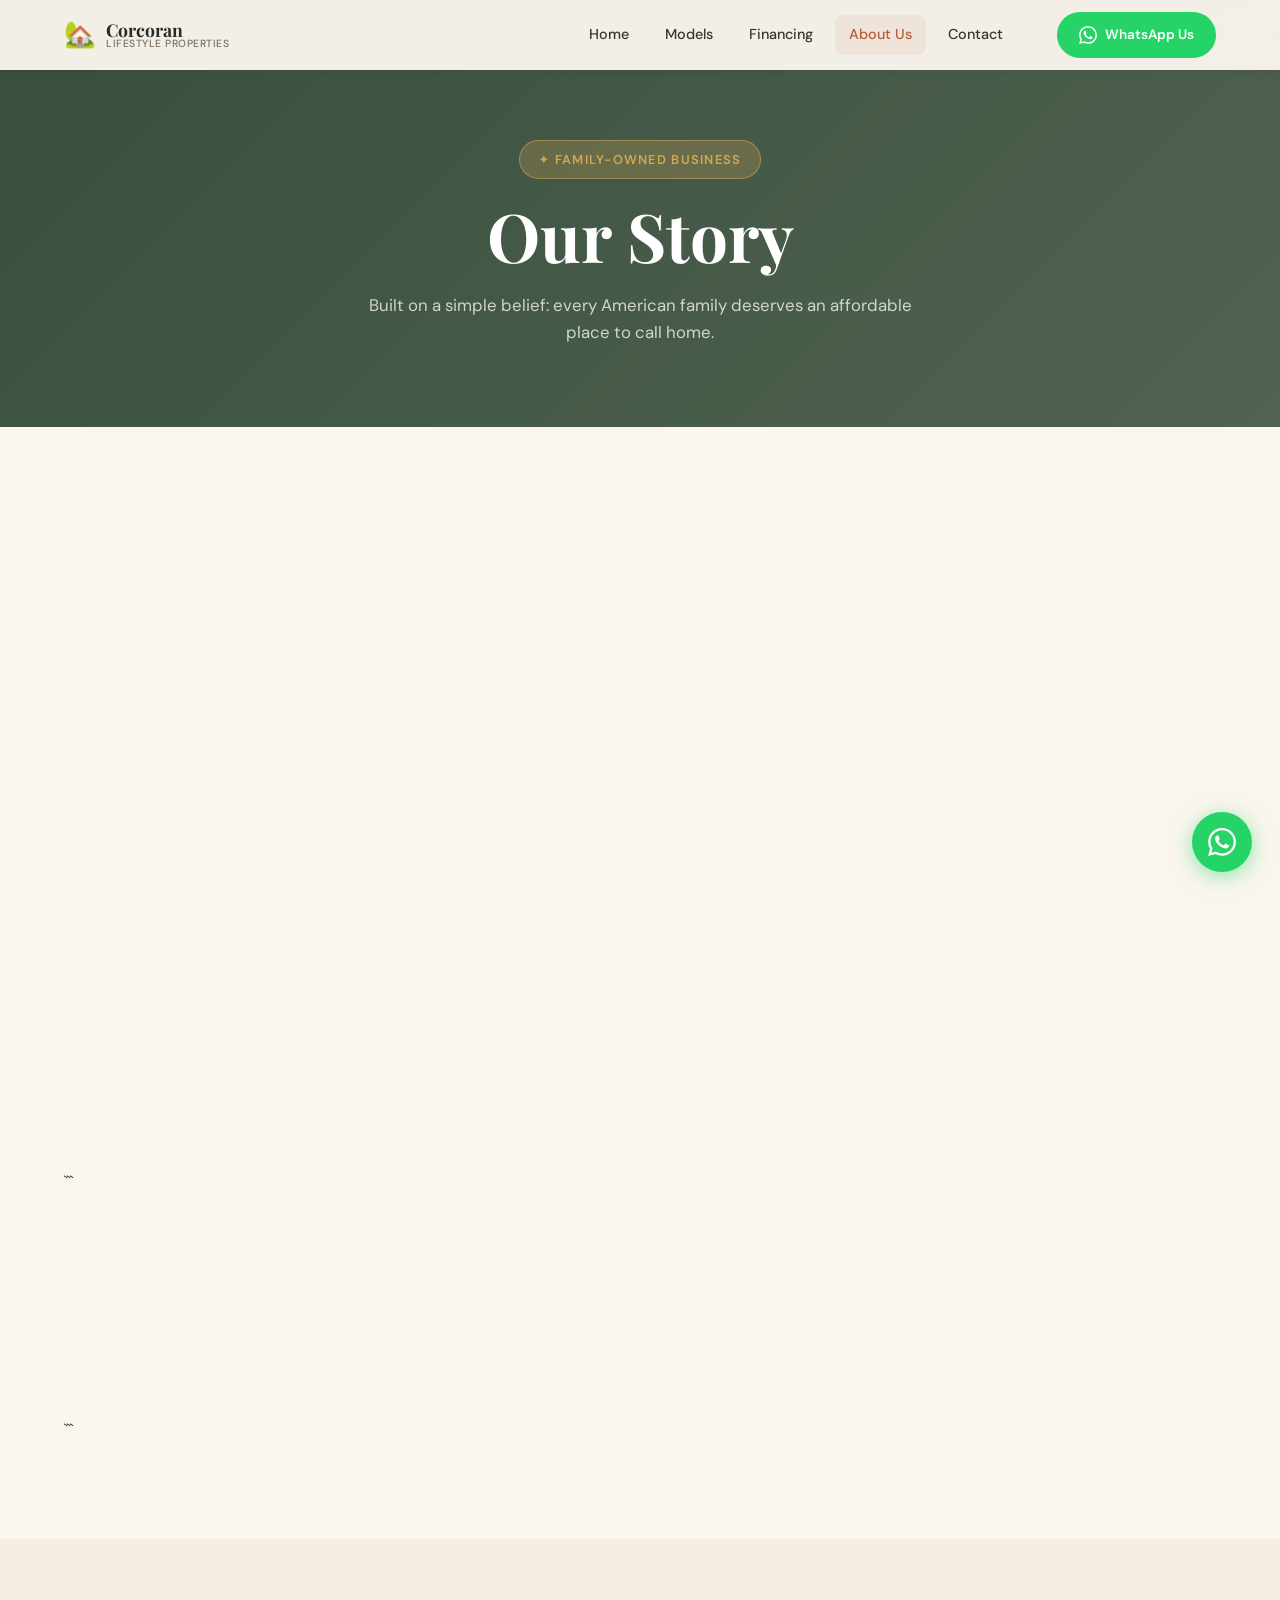
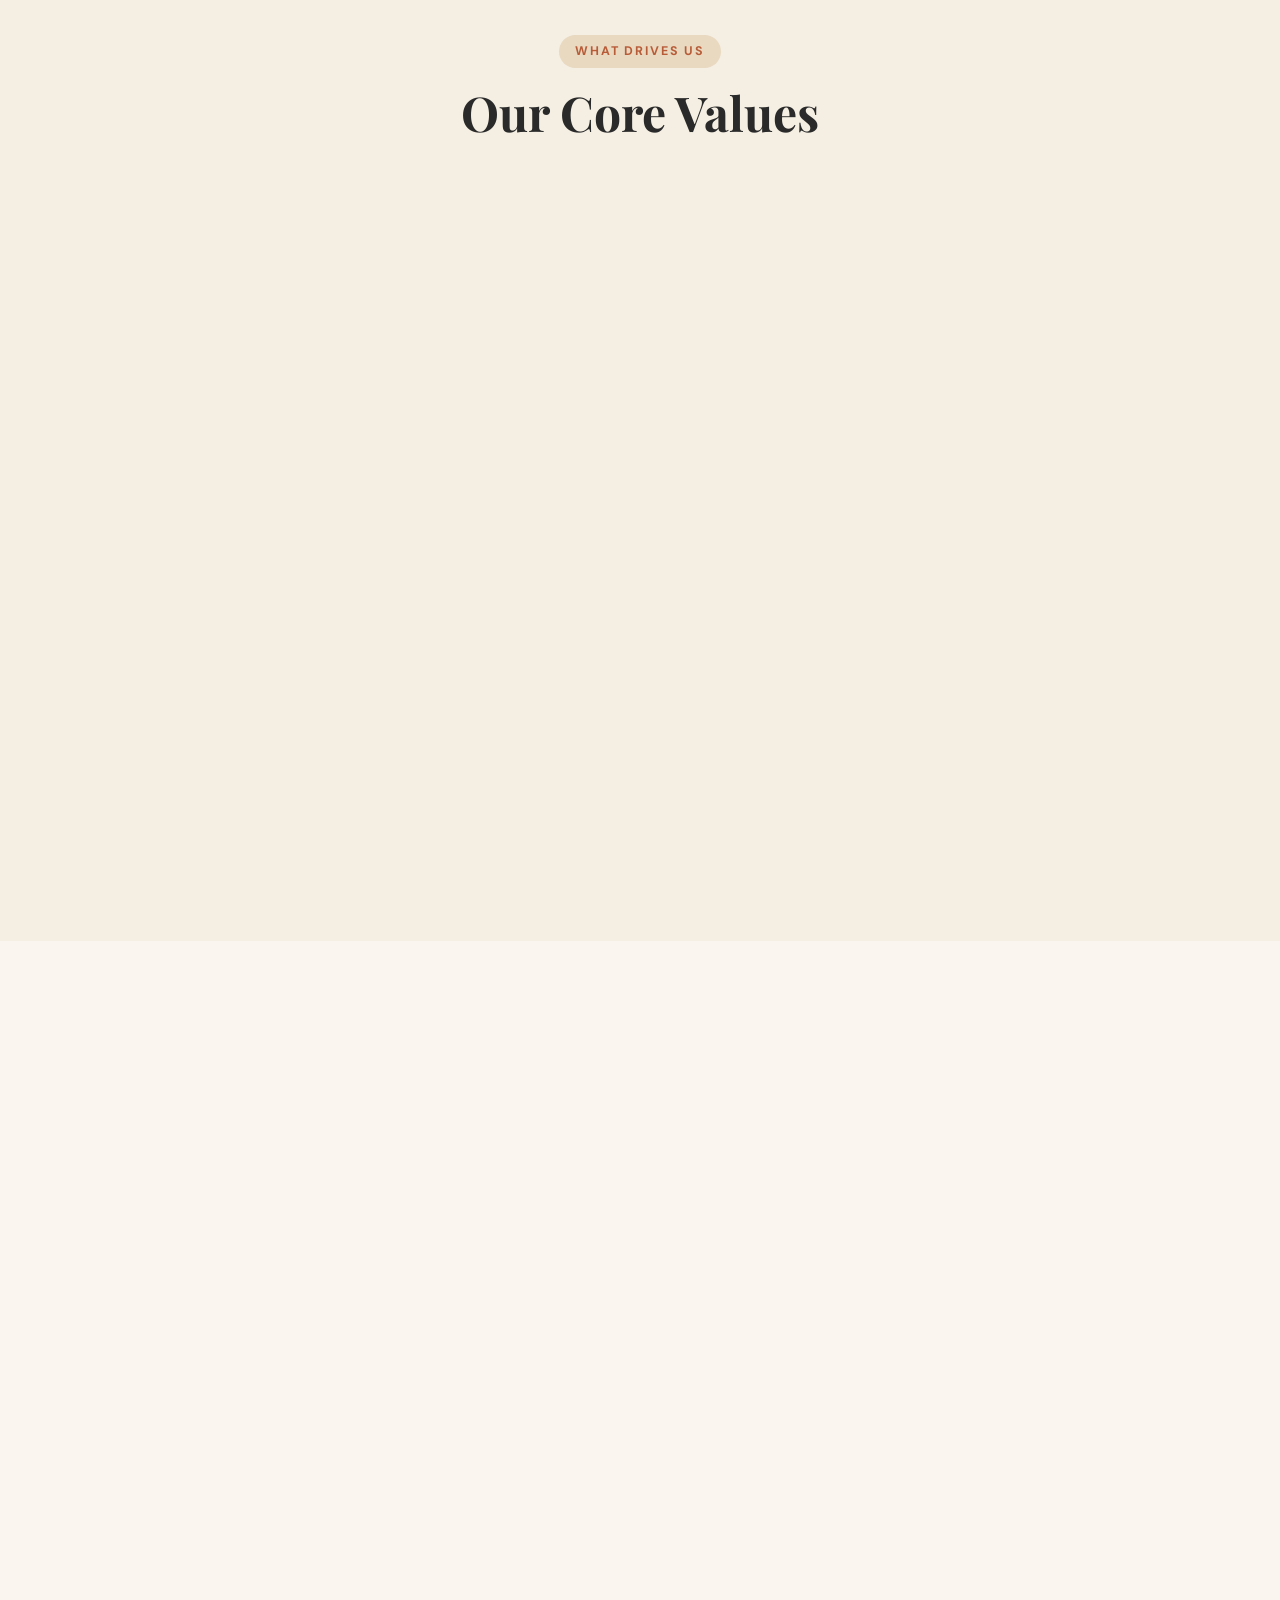
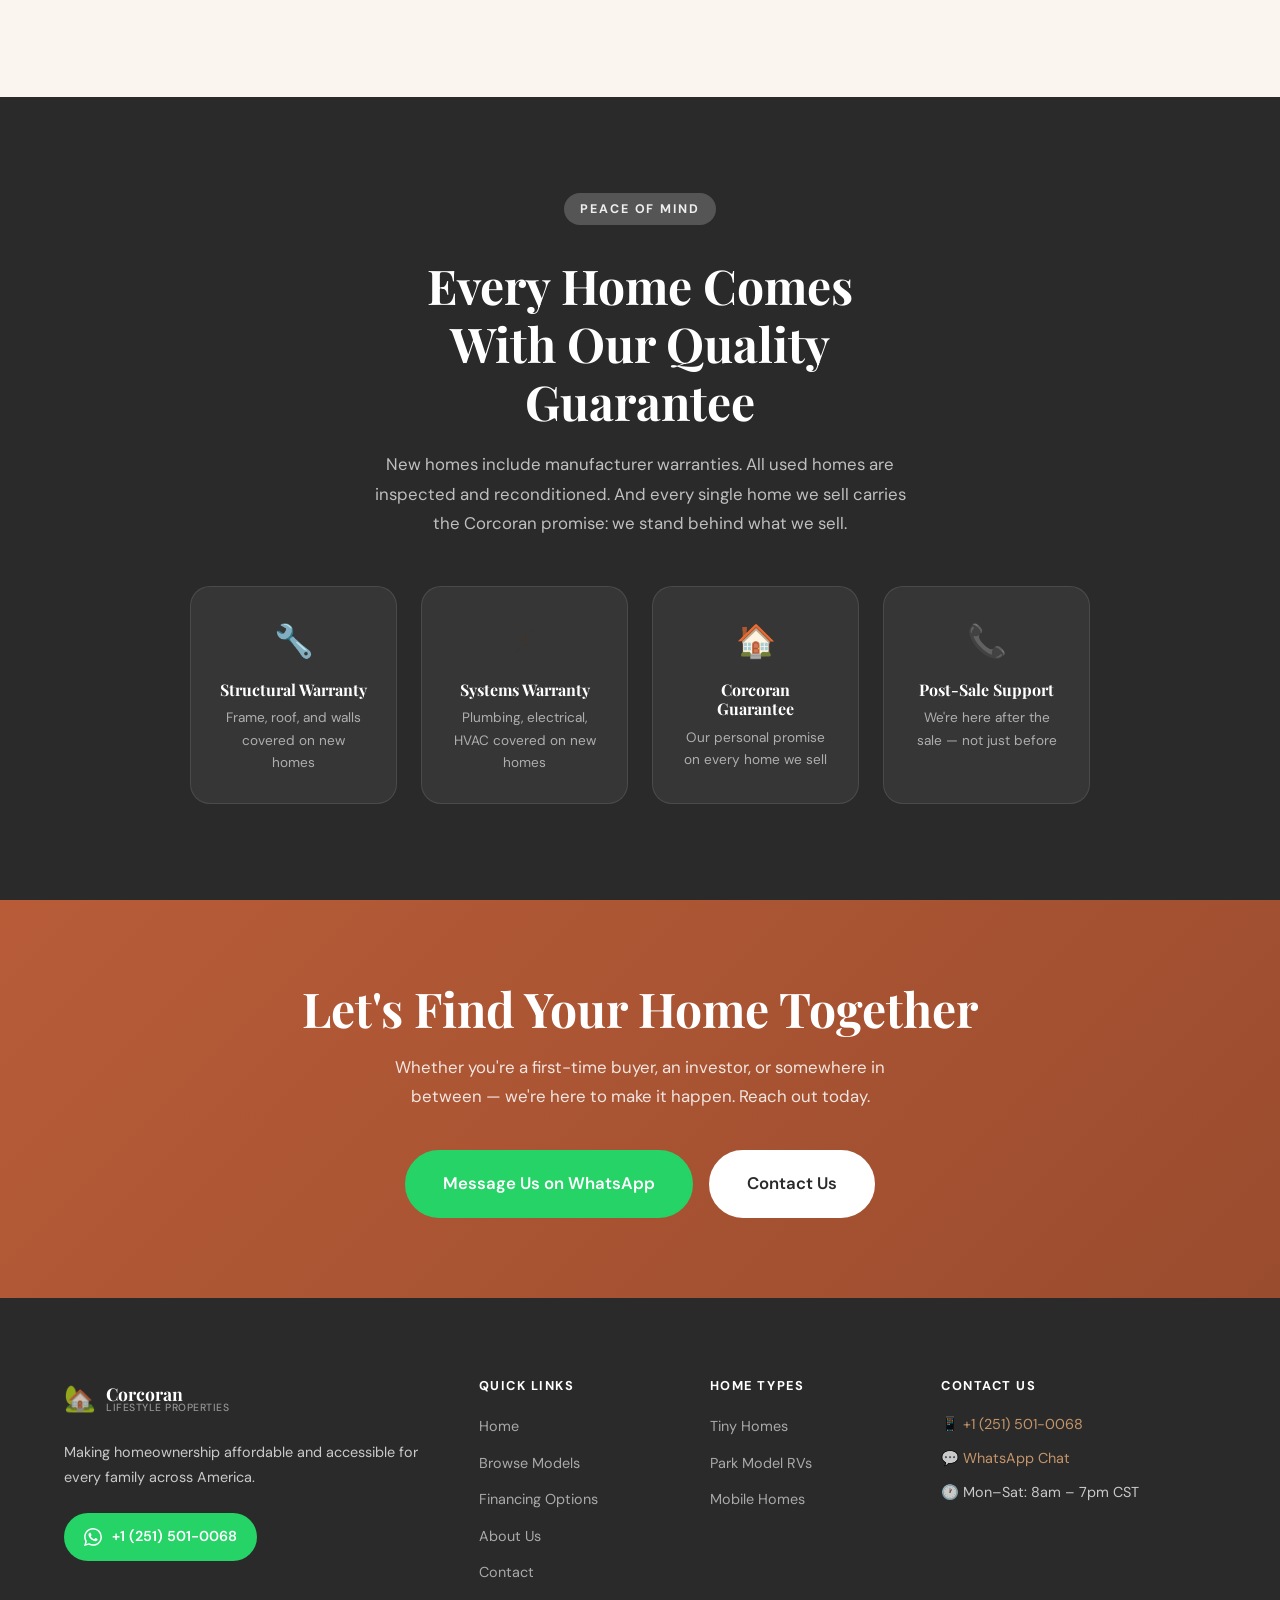
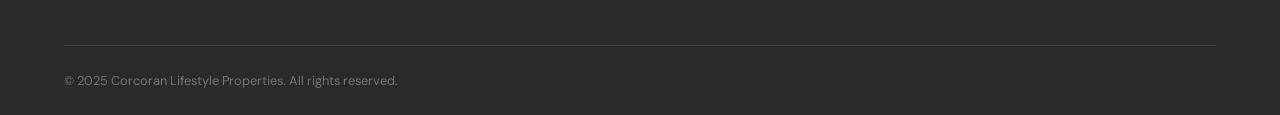
==== commit 1d2f0f58: "Update about.html" ====
--- a/about.html
+++ b/about.html
@@ -11,8 +11,8 @@
   <link rel="stylesheet" href="style.css" />
   <style>
     .about-story { display: grid; grid-template-columns: 1fr 1fr; gap: 80px; align-items: center; }
-    .about-story-img { border-radius: var(--radius-lg); overflow: hidden; position: relative; height: 480px; background: linear-gradient(135deg, var(--forest) 0%, var(--clay) 100%); display: flex; align-items: center; justify-content: center; }
-    .about-story-img .big-emoji { font-size: 120px; opacity: 0.5; }
+    .about-story-img { border-radius: var(--radius-lg); overflow: hidden; position: relative; height: 480px; background: linear-gradient(to bottom, rgba(0,0,0,0.1), rgba(0,0,0,0.4)), url('https://images.unsplash.com/photo-1523217582562-09d0def993a6?w=900&q=80') center/cover no-repeat; display: flex; align-items: flex-end; justify-content: flex-start; padding: 32px; }
+    .about-story-img .big-emoji { display: none; }
     .about-num-grid { display: grid; grid-template-columns: repeat(4, 1fr); gap: 28px; margin-top: 64px; }
     .about-num { background: var(--white); border-radius: var(--radius-lg); padding: 32px 24px; text-align: center; box-shadow: var(--shadow-sm); }
     .about-num-val { font-family: var(--font-display); font-size: 2.4rem; color: var(--rust); font-weight: 700; }
--- a/style.css
+++ b/style.css
@@ -233,12 +233,12 @@
 .hero-bg {
   position: absolute;
   inset: 0;
-  background: linear-gradient(135deg, #2C4230 0%, #3D5A40 40%, #5C7A44 70%, #8B9D5C 100%);
+  background: url('https://images.unsplash.com/photo-1561157437-7bd1c2d00f9a?w=1600&q=80') center/cover no-repeat;
 }
 .hero-overlay {
   position: absolute;
   inset: 0;
-  background: url("data:image/svg+xml,%3Csvg width='60' height='60' viewBox='0 0 60 60' xmlns='http://www.w3.org/2000/svg'%3E%3Cg fill='none' fill-rule='evenodd'%3E%3Cg fill='%23ffffff' fill-opacity='0.03'%3E%3Cpath d='M36 34v-4h-2v4h-4v2h4v4h2v-4h4v-2h-4zm0-30V0h-2v4h-4v2h4v4h2V6h4V4h-4zM6 34v-4H4v4H0v2h4v4h2v-4h4v-2H6zM6 4V0H4v4H0v2h4v4h2V6h4V4H6z'/%3E%3C/g%3E%3C/g%3E%3C/svg%3E");
+  background: linear-gradient(135deg, rgba(30,55,35,0.88) 0%, rgba(44,66,48,0.80) 50%, rgba(60,80,50,0.70) 100%);
 }
 .hero-shapes { position: absolute; inset: 0; pointer-events: none; }
 .shape {
@@ -317,8 +317,53 @@
 @keyframes scrollPulse { 0%,100%{opacity:1;transform:scaleY(1)} 50%{opacity:0.4;transform:scaleY(0.7)} }
 
 /* ========================
-   TRUST BAR
-   ======================== */
+   PHOTO STRIP
+   ======================== */
+.photo-strip {
+  overflow-x: auto;
+  background: var(--charcoal);
+  scrollbar-width: none;
+}
+.photo-strip::-webkit-scrollbar { display: none; }
+.photo-strip-inner {
+  display: flex;
+  gap: 4px;
+  min-width: max-content;
+}
+.photo-strip-item {
+  position: relative;
+  width: 280px;
+  height: 200px;
+  flex-shrink: 0;
+  overflow: hidden;
+  cursor: pointer;
+}
+.photo-strip-item img {
+  width: 100%;
+  height: 100%;
+  object-fit: cover;
+  transition: transform 0.5s ease;
+  display: block;
+}
+.photo-strip-item:hover img { transform: scale(1.06); }
+.photo-strip-item::after {
+  content: '';
+  position: absolute;
+  inset: 0;
+  background: linear-gradient(to top, rgba(0,0,0,0.55) 0%, transparent 60%);
+}
+.photo-strip-label {
+  position: absolute;
+  bottom: 14px;
+  left: 16px;
+  color: var(--white);
+  font-size: 0.82rem;
+  font-weight: 600;
+  z-index: 1;
+  letter-spacing: 0.03em;
+}
+
+
 .trust-bar {
   background: var(--charcoal);
   padding: 20px 0;
@@ -368,29 +413,40 @@
 .model-card:hover { box-shadow: var(--shadow-lg); transform: translateY(-6px); }
 
 .model-img {
-  height: 220px;
+  height: 240px;
   position: relative;
   display: flex;
   align-items: flex-start;
   justify-content: space-between;
   padding: 16px;
   overflow: hidden;
-}
-.hacienda { background: linear-gradient(135deg, #8B6914 0%, #C4956A 50%, #D4A853 100%); }
-.summit   { background: linear-gradient(135deg, #3D5A40 0%, #5C7A44 50%, #8B9D5C 100%); }
-.dream    { background: linear-gradient(135deg, #6B4C3B 0%, #9A7258 50%, #C4956A 100%); }
-.sedona   { background: linear-gradient(135deg, #B85C38 0%, #C4956A 50%, #D4A853 100%); }
-.haven    { background: linear-gradient(135deg, #2C4230 0%, #3D5A40 50%, #5C7A44 100%); }
-
-/* Decorative home silhouette on cards */
-.model-img::after {
-  content: '🏡';
-  position: absolute;
-  bottom: -10px;
-  right: 16px;
-  font-size: 80px;
-  opacity: 0.2;
-}
+  background-size: cover !important;
+  background-position: center !important;
+}
+/* Real photo backgrounds for each model */
+.hacienda {
+  background: linear-gradient(to bottom, rgba(0,0,0,0.08), rgba(0,0,0,0.45)),
+    url('https://images.unsplash.com/photo-1570129477492-45c003edd2be?w=700&q=80') center/cover no-repeat;
+}
+.summit {
+  background: linear-gradient(to bottom, rgba(0,0,0,0.08), rgba(0,0,0,0.45)),
+    url('https://images.unsplash.com/photo-1558618666-fcd25c85cd64?w=700&q=80') center/cover no-repeat;
+}
+.dream {
+  background: linear-gradient(to bottom, rgba(0,0,0,0.08), rgba(0,0,0,0.45)),
+    url('https://images.unsplash.com/photo-1449158743715-0a90ebb6d2d8?w=700&q=80') center/cover no-repeat;
+}
+.sedona {
+  background: linear-gradient(to bottom, rgba(0,0,0,0.08), rgba(0,0,0,0.45)),
+    url('https://images.unsplash.com/photo-1512917774080-9991f1c4c750?w=700&q=80') center/cover no-repeat;
+}
+.haven {
+  background: linear-gradient(to bottom, rgba(0,0,0,0.08), rgba(0,0,0,0.45)),
+    url('https://images.unsplash.com/photo-1598228723793-52759bba239c?w=700&q=80') center/cover no-repeat;
+}
+
+/* Remove old emoji placeholder */
+.model-img::after { display: none; }
 
 .model-badge {
   display: inline-block;
@@ -777,7 +833,8 @@
    PAGE HERO (inner pages)
    ======================== */
 .page-hero {
-  background: linear-gradient(135deg, var(--dark-green) 0%, var(--forest) 100%);
+  background: linear-gradient(135deg, rgba(30,55,35,0.88) 0%, rgba(44,66,48,0.82) 100%),
+    url('https://images.unsplash.com/photo-1504615755583-2916b52192a3?w=1400&q=80') center/cover no-repeat;
   padding: 140px 0 80px;
   text-align: center;
 }
